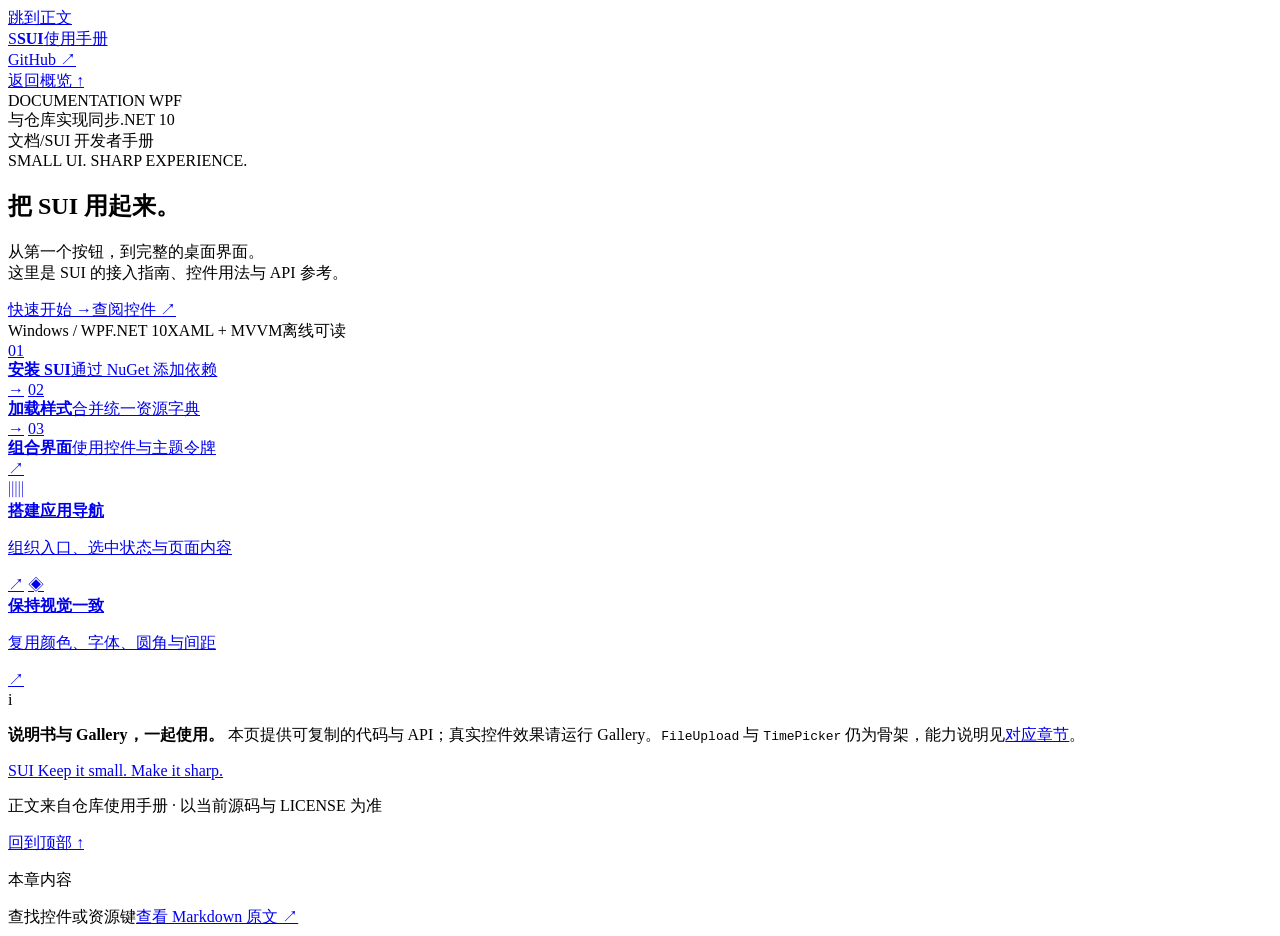
==== scripts/docs/template.html @ c7b2b0e2 "文档：新增网页说明书并完善 NuGet 接入指南 变更目的： 为 SUI 提供可随源码维护的中文 HTML 说明书，并以已发布的 NuGet 包作为推荐接入方式。  主要内容： - 新增文档维护规范及" ====
<!doctype html>
<!-- 此文件由 scripts/Build-Docs.ps1 生成。正文请编辑 doc/使用手册.md。 -->
<html lang="zh-CN">
<head>
  <meta charset="utf-8">
  <meta name="viewport" content="width=device-width, initial-scale=1">
  <meta name="description" content="SUI 中文使用手册：WPF 项目接入、控件 API、原生样式、主题令牌与常见问题。">
  <meta name="color-scheme" content="light dark">
  <title>SUI 使用手册 · Small UI. Sharp Experience.</title>
  <link rel="icon" href="assets/favicon.svg" type="image/svg+xml">
  <link rel="stylesheet" href="assets/manual.css">
  <script src="assets/theme.js"></script>
  <script src="assets/manual.js" defer></script>
</head>
<body>
  <a class="skip-link" href="#正文">跳到正文</a>
  <header class="site-header">
    <a class="brand" href="#概览" aria-label="SUI 使用手册首页"><span class="brand-mark" aria-hidden="true">S</span><strong>SUI</strong><span class="brand-divider"></span><span class="brand-caption">使用手册</span></a>
    <div class="header-actions">
      <button class="search-trigger" type="button" aria-label="搜索文档" data-search-open hidden><svg viewBox="0 0 24 24" aria-hidden="true"><circle cx="10.5" cy="10.5" r="6.5"/><path d="m16 16 4 4"/></svg><span>搜索文档…</span><kbd>Ctrl K</kbd></button>
      <a class="repo-link" href="https://github.com/RobertCXC/SUI">GitHub <span aria-hidden="true">↗</span></a>
      <button class="icon-button theme-toggle" type="button" aria-label="切换文档主题" hidden><svg viewBox="0 0 24 24" aria-hidden="true"><path d="M20.5 14a8.5 8.5 0 0 1-10.5-10.5A8.5 8.5 0 1 0 20.5 14Z"/></svg></button>
    </div>
  </header>
  <div class="mobile-bar"><button type="button" class="menu-toggle" aria-expanded="false" aria-controls="sidebar" hidden>☰ 章节目录</button><a href="#概览">返回概览 ↑</a></div>
  <aside id="sidebar" class="sidebar" aria-label="手册章节">
    <div class="sidebar-heading">DOCUMENTATION <span>WPF</span></div>
    <nav><!-- DOC_NAV --></nav>
    <div class="sidebar-footer"><span class="status-dot"></span>与仓库实现同步<span class="sidebar-tag">.NET 10</span></div>
  </aside>
  <main id="正文" tabindex="-1">
    <div class="reading-path"><span>文档</span><span aria-hidden="true">/</span><span>SUI 开发者手册</span></div>
    <section id="概览" class="hero" aria-labelledby="hero-title">
      <div class="hero-eyebrow"><span class="status-dot"></span> SMALL UI. SHARP EXPERIENCE.</div>
      <h1 id="hero-title">把 SUI <span>用起来。</span></h1>
      <p class="hero-description">从第一个按钮，到完整的桌面界面。<br>这里是 SUI 的接入指南、控件用法与 API 参考。</p>
      <div class="hero-actions"><a class="primary-link" href="#快速开始">快速开始 <span aria-hidden="true">→</span></a><a class="secondary-link" href="#原生控件样式">查阅控件 <span aria-hidden="true">↗</span></a></div>
      <div class="hero-tags"><span>Windows / WPF</span><span>.NET 10</span><span>XAML + MVVM</span><span>离线可读</span></div>
    </section>
    <div class="quick-path" aria-label="接入步骤">
      <a href="#1-通过-nuget-安装-sui"><span class="step-number">01</span><div><strong>安装 SUI</strong><span>通过 NuGet 添加依赖</span></div><span class="step-arrow" aria-hidden="true">→</span></a>
      <a href="#2-在-appxaml-合并样式"><span class="step-number">02</span><div><strong>加载样式</strong><span>合并统一资源字典</span></div><span class="step-arrow" aria-hidden="true">→</span></a>
      <a href="#3-在页面中使用"><span class="step-number">03</span><div><strong>组合界面</strong><span>使用控件与主题令牌</span></div><span class="step-arrow" aria-hidden="true">↗</span></a>
    </div>
    <div class="guide-links">
      <a href="#suinavigationview-导航控件"><span class="guide-icon" aria-hidden="true">▥</span><div><strong>搭建应用导航</strong><p>组织入口、选中状态与页面内容</p></div><span aria-hidden="true">↗</span></a>
      <a href="#主题令牌"><span class="guide-icon" aria-hidden="true">◈</span><div><strong>保持视觉一致</strong><p>复用颜色、字体、圆角与间距</p></div><span aria-hidden="true">↗</span></a>
    </div>
    <aside class="note"><span class="note-icon" aria-hidden="true">i</span><p><strong>说明书与 Gallery，一起使用。</strong> 本页提供可复制的代码与 API；真实控件效果请运行 Gallery。<code>FileUpload</code> 与 <code>TimePicker</code> 仍为骨架，能力说明见<a href="#fileupload-与-timepicker">对应章节</a>。</p></aside>
    <article class="manual-content" aria-label="完整使用手册"><!-- DOC_CONTENT --></article>
    <footer class="page-footer"><a class="footer-brand" href="#概览">SUI <span>Keep it small. Make it sharp.</span></a><p>正文来自仓库使用手册 · 以当前源码与 LICENSE 为准</p><a href="#概览">回到顶部 ↑</a></footer>
  </main>
  <aside class="page-toc" aria-label="当前章节目录"><p>本章内容</p><nav id="chapter-toc"></nav><div class="toc-help"><span>查找控件或资源键</span><button type="button" data-search-open hidden>打开搜索 <kbd>Ctrl K</kbd></button><a href="https://github.com/RobertCXC/SUI/blob/main/doc/使用手册.md">查看 Markdown 原文 ↗</a></div></aside>
  <dialog id="search-dialog" aria-labelledby="search-title">
    <form method="dialog" class="search-heading"><h2 id="search-title">搜索手册</h2><button class="close-search" aria-label="关闭搜索">Esc ×</button></form>
    <label class="search-field" for="search-input"><svg viewBox="0 0 24 24" aria-hidden="true"><circle cx="10.5" cy="10.5" r="6.5"/><path d="m16 16 4 4"/></svg><input id="search-input" type="search" aria-label="搜索全部手册与代码" placeholder="输入控件、资源键或问题…" autocomplete="off" spellcheck="false"></label>
    <p id="search-summary" class="search-summary" role="status" aria-live="polite"></p>
    <div id="search-results" class="search-results"></div>
    <div class="search-footer"><span><kbd>↑</kbd> <kbd>↓</kbd> 选择　<kbd>Enter</kbd> 跳转</span><span>本地全文搜索</span></div>
  </dialog>
  <div id="copy-status" class="toast" role="status" aria-live="polite"></div>
  <noscript><p class="noscript-note">当前 JavaScript 已关闭，正文和目录仍可阅读。可使用浏览器 Ctrl+F 搜索文字。</p></noscript>
</body>
</html>
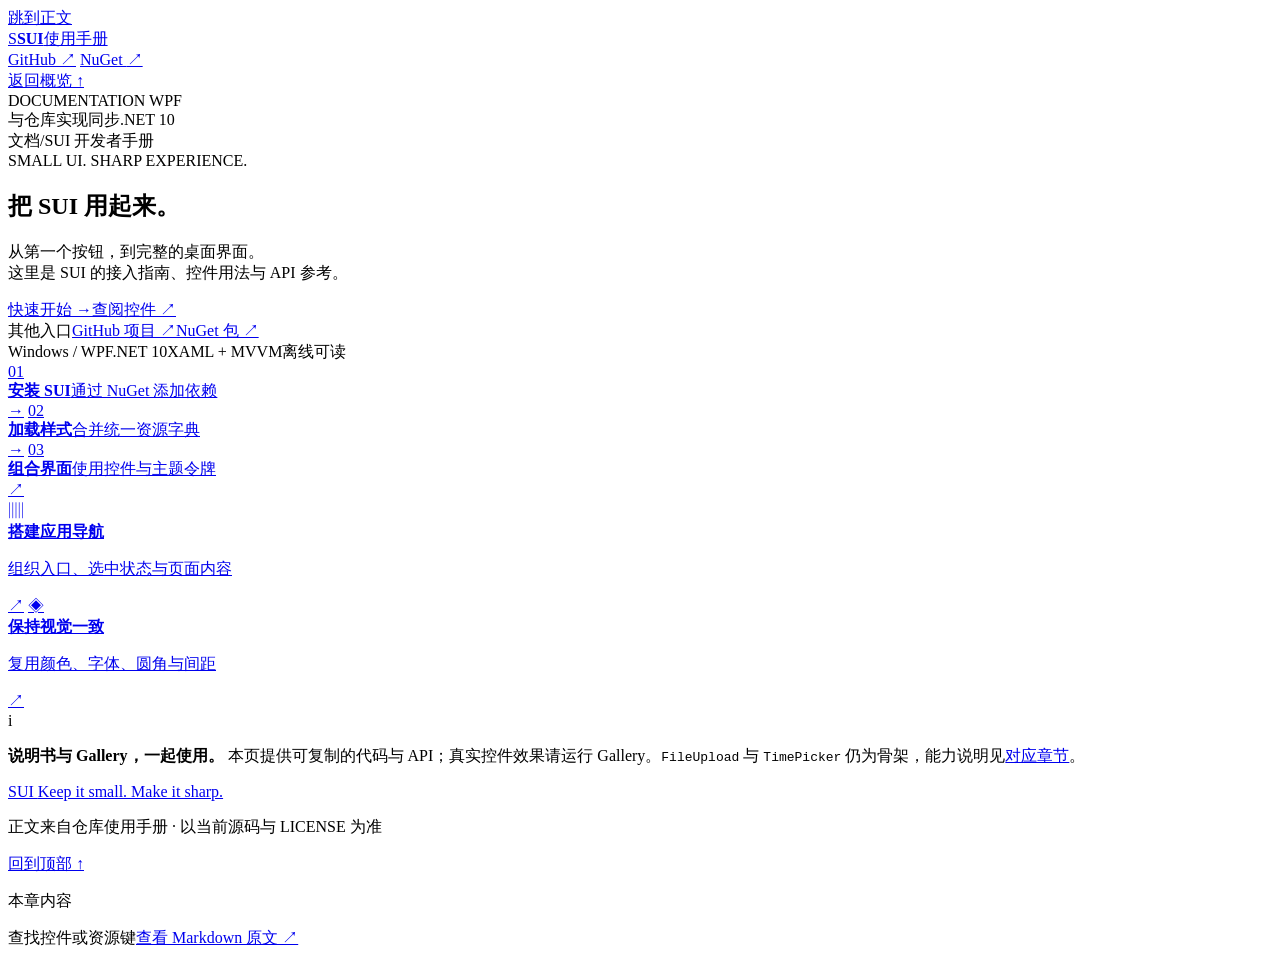
==== commit 249c7d57: "补充 GitHub 与 NuGet 项目入口 在 README 和网页说明书中增加 GitHub 项目及 NuGet 包链接，方便访问仓库和获取包；同步更新网页模板与生成结果。" ====
--- a/scripts/docs/template.html
+++ b/scripts/docs/template.html
@@ -19,6 +19,7 @@
     <div class="header-actions">
       <button class="search-trigger" type="button" aria-label="搜索文档" data-search-open hidden><svg viewBox="0 0 24 24" aria-hidden="true"><circle cx="10.5" cy="10.5" r="6.5"/><path d="m16 16 4 4"/></svg><span>搜索文档…</span><kbd>Ctrl K</kbd></button>
       <a class="repo-link" href="https://github.com/RobertCXC/SUI">GitHub <span aria-hidden="true">↗</span></a>
+      <a class="repo-link" href="https://www.nuget.org/packages/SUI">NuGet <span aria-hidden="true">↗</span></a>
       <button class="icon-button theme-toggle" type="button" aria-label="切换文档主题" hidden><svg viewBox="0 0 24 24" aria-hidden="true"><path d="M20.5 14a8.5 8.5 0 0 1-10.5-10.5A8.5 8.5 0 1 0 20.5 14Z"/></svg></button>
     </div>
   </header>
@@ -35,6 +36,7 @@
       <h1 id="hero-title">把 SUI <span>用起来。</span></h1>
       <p class="hero-description">从第一个按钮，到完整的桌面界面。<br>这里是 SUI 的接入指南、控件用法与 API 参考。</p>
       <div class="hero-actions"><a class="primary-link" href="#快速开始">快速开始 <span aria-hidden="true">→</span></a><a class="secondary-link" href="#原生控件样式">查阅控件 <span aria-hidden="true">↗</span></a></div>
+      <nav class="platform-links" aria-label="SUI 项目入口"><span>其他入口</span><a href="https://github.com/RobertCXC/SUI">GitHub 项目 ↗</a><a href="https://www.nuget.org/packages/SUI">NuGet 包 ↗</a></nav>
       <div class="hero-tags"><span>Windows / WPF</span><span>.NET 10</span><span>XAML + MVVM</span><span>离线可读</span></div>
     </section>
     <div class="quick-path" aria-label="接入步骤">
